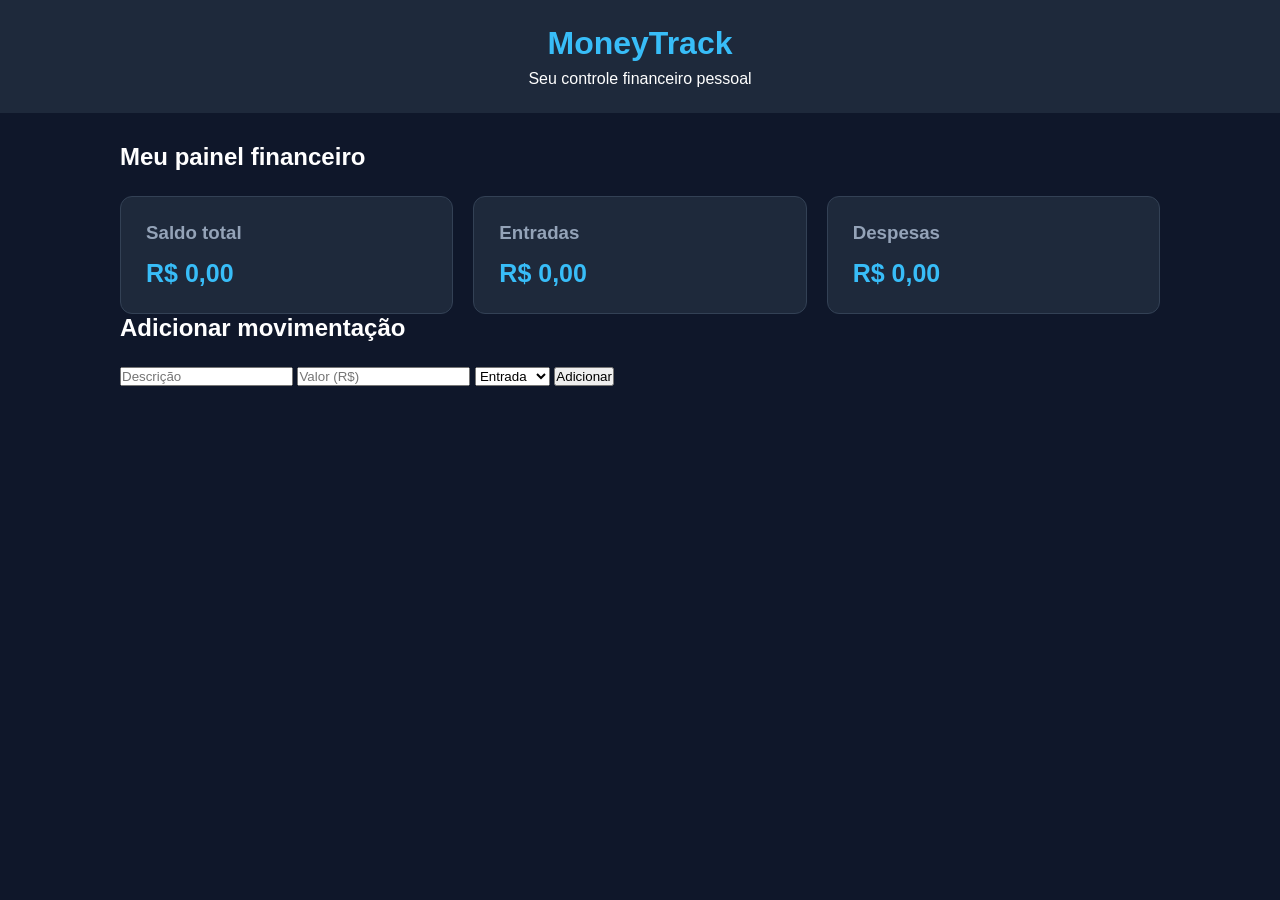
==== index.html @ 86da8b5b "Primeira versão do MoneyTrack" ====
<!DOCTYPE html>
<html lang="pt-BR">

<head>
    <meta charset="UTF-8">
    <meta name="viewport" content="width=device-width, initial-scale=1.0">

    <title>MoneyTrack - Controle Financeiro</title>

    <link rel="stylesheet" href="estilo.css">
</head>

<body>

    <header>
        <h1>MoneyTrack</h1>
        <p>Seu controle financeiro pessoal</p>
    </header>

    <main>

        <h2>Meu painel financeiro</h2>

        <!-- Resumo financeiro -->
        <section class="resumo">

            <div class="card">
                <h3>Saldo total</h3>
                <p>R$ 0,00</p>
            </div>

            <div class="card">
                <h3>Entradas</h3>
                <p>R$ 0,00</p>
            </div>

            <div class="card">
                <h3>Despesas</h3>
                <p>R$ 0,00</p>
            </div>

        </section>

        <!-- Adicionar movimentação -->
        <section class="movimentacoes">

            <h2>Adicionar movimentação</h2>

            <input
                type="text"
                id="descricao"
                placeholder="Descrição"
            >

            <input
                type="text"
                id="valor"
                placeholder="Valor (R$)"
                inputmode="decimal"
            >

            <select id="tipo">
                <option value="entrada">Entrada</option>
                <option value="despesa">Despesa</option>
            </select>

            <button onclick="adicionarMovimentacao()">
                Adicionar
            </button>

        </section>

    </main>

    <script src="script.js"></script>

</body>
</html>
---- estilo.css ----
* {
    margin: 0;
    padding: 0;
    box-sizing: border-box;
}

body {
    background-color: #0f172a;
    color: white;
    font-family: Arial, sans-serif;
}

header {
    background-color: #1e293b;
    padding: 25px;
    text-align: center;
}

header h1 {
    color: #38bdf8;
    margin-bottom: 8px;
}

main {
    padding: 30px;
    max-width: 1100px;
    margin: auto;
}

main h2 {
    margin-bottom: 25px;
}

.resumo {
    display: grid;
    grid-template-columns: repeat(3, 1fr);
    gap: 20px;
}

.card {
    background-color: #1e293b;
    padding: 25px;
    border-radius: 12px;
    border: 1px solid #334155;
}

.card h3 {
    color: #94a3b8;
    margin-bottom: 15px;
}

.card p {
    font-size: 25px;
    font-weight: bold;
    color: #38bdf8;
}

@media (max-width: 650px) {
    .resumo {
        grid-template-columns: 1fr;
    }
}
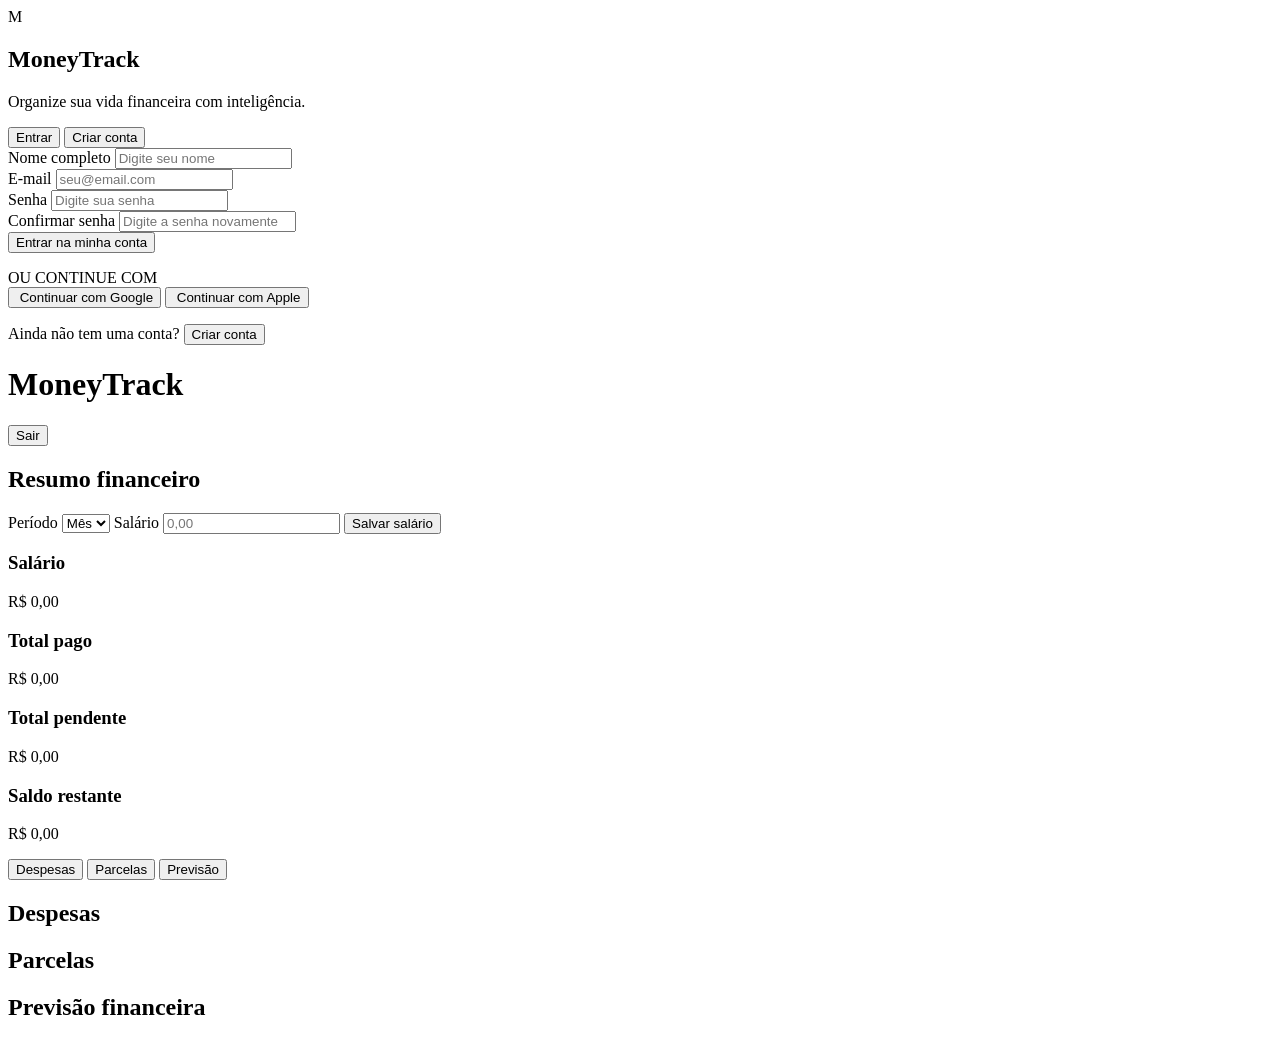
==== commit 9385aec7: "atualizando  versão do MoneyTra" ====
--- a/index.html
+++ b/index.html
@@ -1,79 +1,126 @@
 
 <!DOCTYPE html>
 <html lang="pt-BR">
-
 <head>
-    <meta charset="UTF-8">
-    <meta name="viewport" content="width=device-width, initial-scale=1.0">
-
-    <title>MoneyTrack - Controle Financeiro</title>
-
-    <link rel="stylesheet" href="estilo.css">
+  <meta charset="UTF-8">
+  <meta name="viewport" content="width=device-width, initial-scale=1.0">
+  <title>MoneyTrack</title>
+  <link rel="stylesheet" href="Estilo.css">
 </head>
-
 <body>
 
-    <header>
-        <h1>MoneyTrack</h1>
-        <p>Seu controle financeiro pessoal</p>
+  <main id="authView" class="auth-shell">
+    <section class="auth-card">
+
+      <div class="brand-mark">M</div>
+      <h1>MoneyTrack</h1>
+      <p class="auth-description">Organize sua vida financeira com inteligência.</p>
+
+      <div class="auth-tabs">
+        <button type="button" id="tabLogin" class="auth-tab active">Entrar</button>
+        <button type="button" id="tabCadastro" class="auth-tab">Criar conta</button>
+      </div>
+
+      <form id="authForm">
+        <div id="nomeWrap" class="field hidden">
+          <label for="nomeConta">Nome completo</label>
+          <input type="text" id="nomeConta" placeholder="Digite seu nome" autocomplete="name">
+        </div>
+
+        <div class="field">
+          <label for="email">E-mail</label>
+          <input type="email" id="email" placeholder="seu@email.com" autocomplete="email" required>
+        </div>
+
+        <div class="field">
+          <label for="senha">Senha</label>
+          <input type="password" id="senha" placeholder="Digite sua senha" minlength="6" required>
+        </div>
+
+        <div id="confirmarSenhaWrap" class="field hidden">
+          <label for="confirmarSenha">Confirmar senha</label>
+          <input type="password" id="confirmarSenha" placeholder="Digite a senha novamente" minlength="6">
+        </div>
+
+        <button type="submit" id="authSubmit" class="primary">Entrar na minha conta</button>
+        <p id="authMessage" class="message" role="status"></p>
+      </form>
+
+      <div class="login-divider"><span>OU CONTINUE COM</span></div>
+
+      <button type="button" id="googleLogin" class="social-btn">
+        <img src="https://www.gstatic.com/firebasejs/ui/2.0.0/images/auth/google.svg" alt="">
+        Continuar com Google
+      </button>
+
+      <button type="button" id="appleLogin" class="social-btn">
+        <img src="https://cdn.jsdelivr.net/npm/simple-icons@v14/icons/apple.svg" alt="">
+        Continuar com Apple
+      </button>
+
+      <p class="auth-footer">
+        <span id="authFooterText">Ainda não tem uma conta?</span>
+        <button type="button" id="footerToggle">Criar conta</button>
+      </p>
+
+    </section>
+  </main>
+
+  <main id="appView" class="hidden">
+    <header class="topbar">
+      <h1>MoneyTrack</h1>
+      <div>
+        <span id="userLabel"></span>
+        <button type="button" id="logoutBtn">Sair</button>
+      </div>
     </header>
 
-    <main>
+    <section class="container">
+      <div class="panel">
+        <h2>Resumo financeiro</h2>
+        <label for="periodo">Período</label>
+        <select id="periodo">
+          <option value="dia">Dia</option>
+          <option value="mes" selected>Mês</option>
+          <option value="ano">Ano</option>
+        </select>
+        <label for="salario">Salário</label>
+        <input type="number" id="salario" placeholder="0,00">
+        <button type="button" id="saveSalary">Salvar salário</button>
+      </div>
 
-        <h2>Meu painel financeiro</h2>
+      <div class="summary-grid">
+        <div class="panel"><h3>Salário</h3><p id="valorSalario">R$ 0,00</p></div>
+        <div class="panel"><h3>Total pago</h3><p id="totalPago">R$ 0,00</p></div>
+        <div class="panel"><h3>Total pendente</h3><p id="totalPendente">R$ 0,00</p></div>
+        <div class="panel"><h3>Saldo restante</h3><p id="saldoRestante">R$ 0,00</p></div>
+      </div>
 
-        <!-- Resumo financeiro -->
-        <section class="resumo">
+      <nav class="app-tabs">
+        <button type="button" id="abaDespesas">Despesas</button>
+        <button type="button" id="abaParcelas">Parcelas</button>
+        <button type="button" id="abaPrevisao">Previsão</button>
+      </nav>
 
-            <div class="card">
-                <h3>Saldo total</h3>
-                <p>R$ 0,00</p>
-            </div>
+      <section id="painelDespesas" class="panel">
+        <h2>Despesas</h2>
+        <div id="listaDespesas"></div>
+      </section>
 
-            <div class="card">
-                <h3>Entradas</h3>
-                <p>R$ 0,00</p>
-            </div>
+      <section id="painelParcelas" class="panel hidden">
+        <h2>Parcelas</h2>
+        <div id="listaParcelas"></div>
+      </section>
 
-            <div class="card">
-                <h3>Despesas</h3>
-                <p>R$ 0,00</p>
-            </div>
+      <section id="painelPrevisao" class="panel hidden">
+        <h2>Previsão financeira</h2>
+        <div id="listaPrevisao"></div>
+      </section>
+    </section>
+  </main>
 
-        </section>
-
-        <!-- Adicionar movimentação -->
-        <section class="movimentacoes">
-
-            <h2>Adicionar movimentação</h2>
-
-            <input
-                type="text"
-                id="descricao"
-                placeholder="Descrição"
-            >
-
-            <input
-                type="text"
-                id="valor"
-                placeholder="Valor (R$)"
-                inputmode="decimal"
-            >
-
-            <select id="tipo">
-                <option value="entrada">Entrada</option>
-                <option value="despesa">Despesa</option>
-            </select>
-
-            <button onclick="adicionarMovimentacao()">
-                Adicionar
-            </button>
-
-        </section>
-
-    </main>
-
-    <script src="script.js"></script>
-
+  <script src="https://cdn.jsdelivr.net/npm/@supabase/supabase-js@2"></script>
+  <script src="Config.js"></script>
+  <script src="JScript.js"></script>
 </body>
 </html>
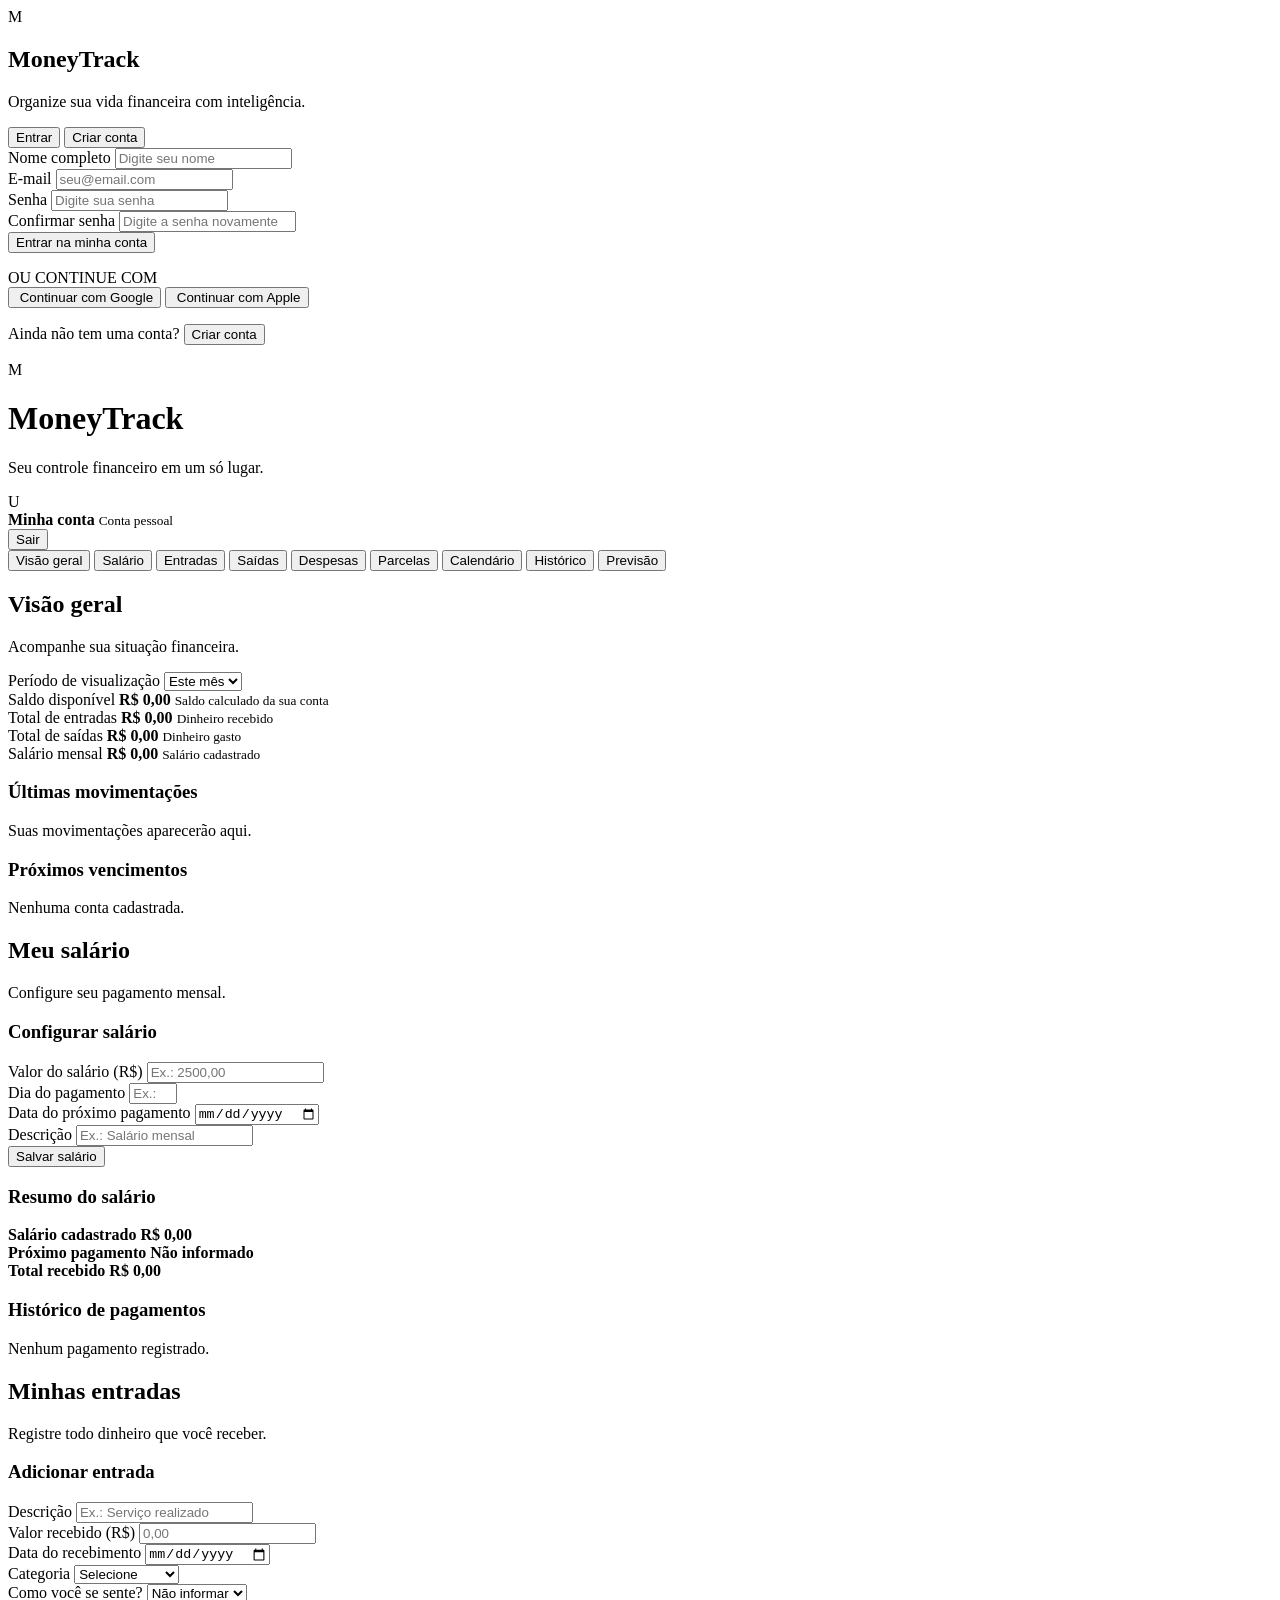
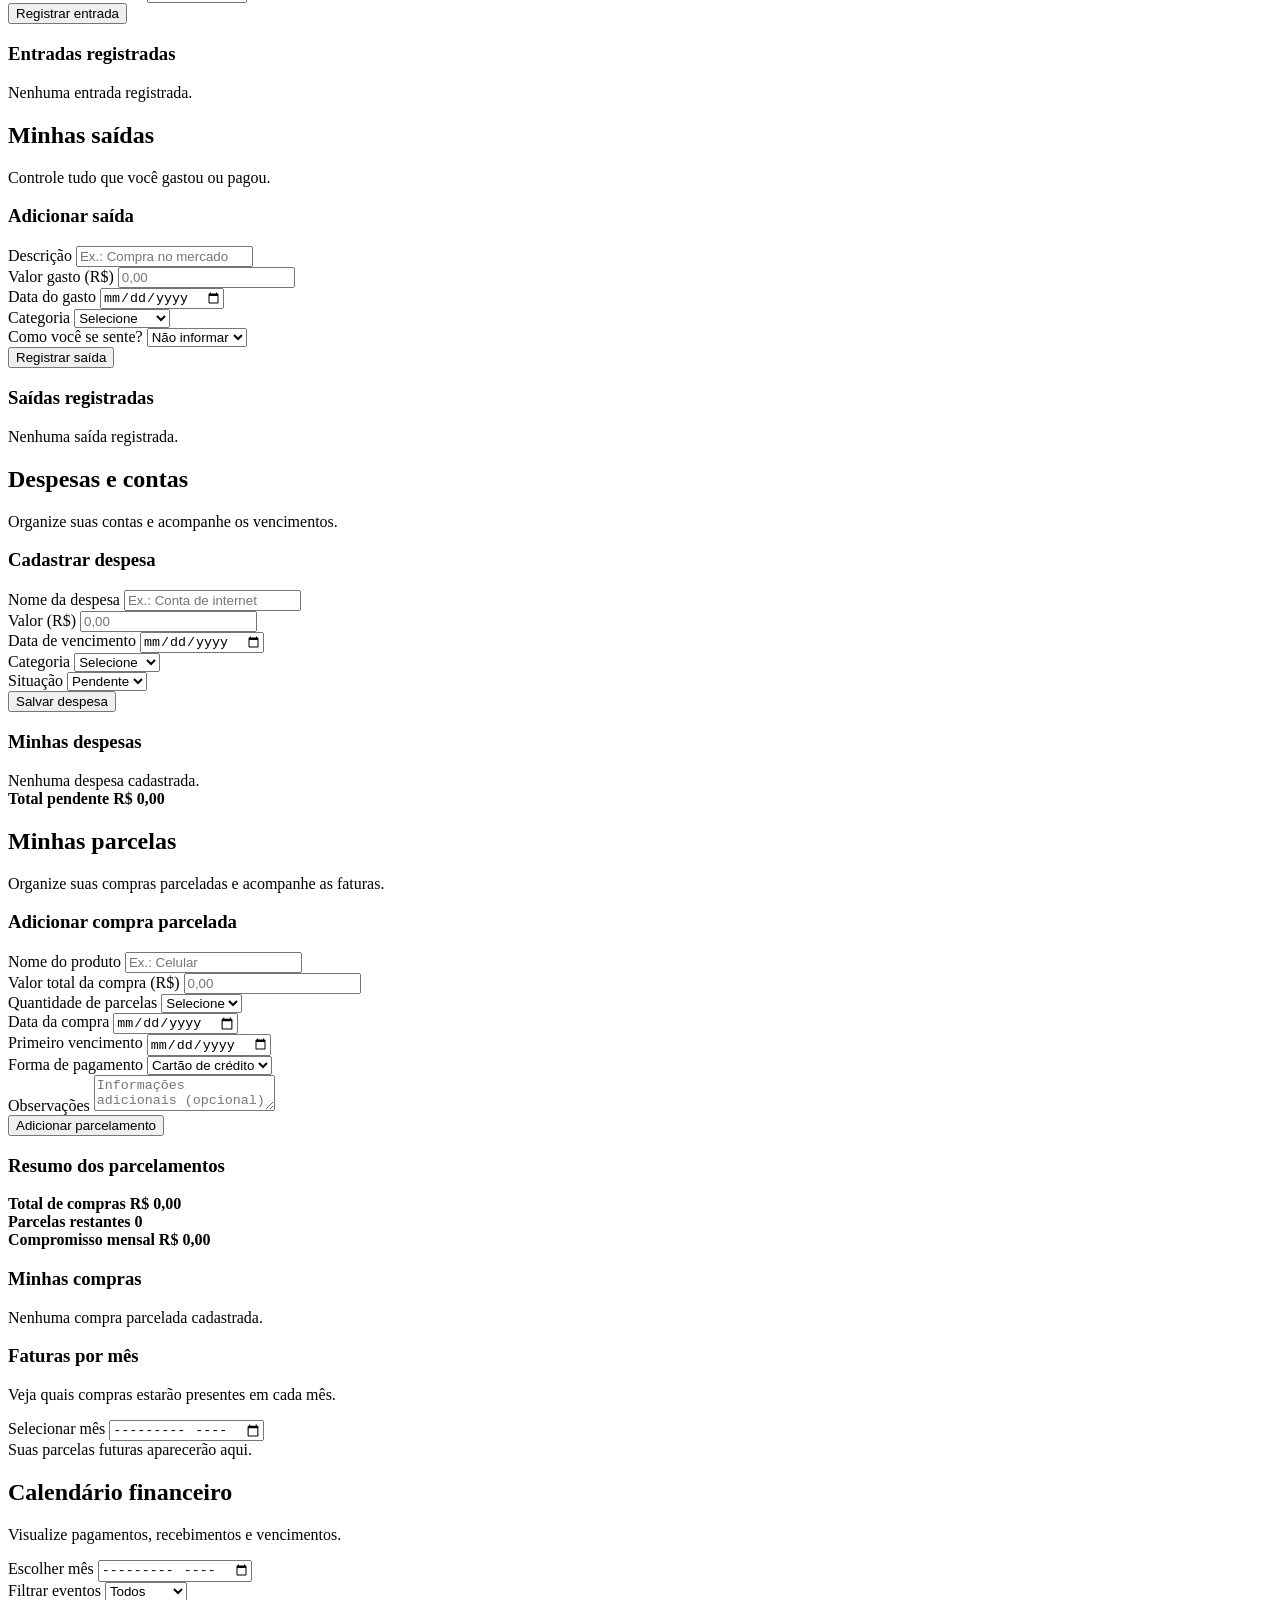
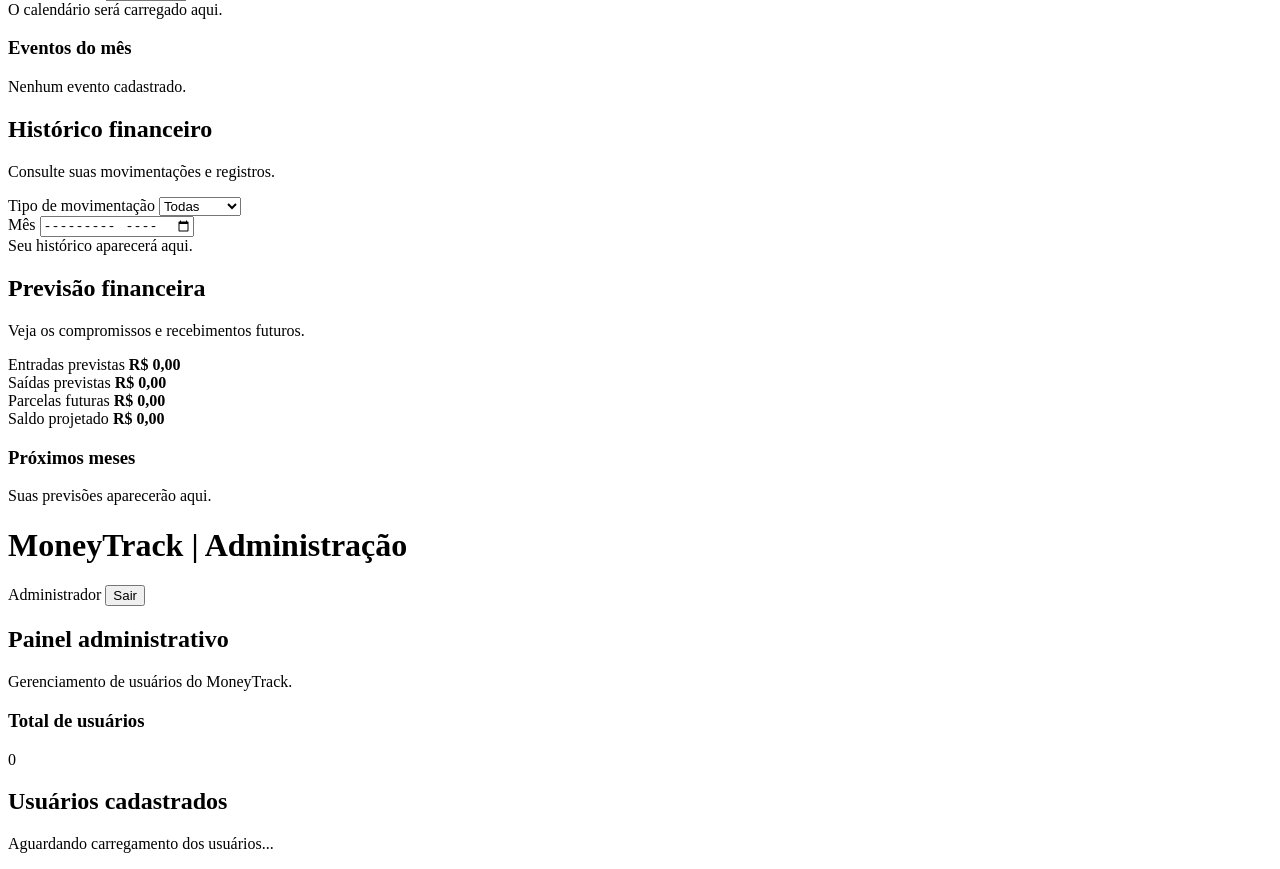
==== commit 4bc8e8da: "Adicionar estrutura HTML do MoneyTrack" ====
--- a/index.html
+++ b/index.html
@@ -1,126 +1,1105 @@
 
 <!DOCTYPE html>
 <html lang="pt-BR">
+
 <head>
   <meta charset="UTF-8">
   <meta name="viewport" content="width=device-width, initial-scale=1.0">
+  <meta name="theme-color" content="#0b1220">
+
   <title>MoneyTrack</title>
+
   <link rel="stylesheet" href="Estilo.css">
+  <link rel="stylesheet" href="Painel.css">
 </head>
+
 <body>
 
+  <!-- =====================================
+       LOGIN E CADASTRO
+  ====================================== -->
+
   <main id="authView" class="auth-shell">
+
     <section class="auth-card">
 
       <div class="brand-mark">M</div>
+
       <h1>MoneyTrack</h1>
-      <p class="auth-description">Organize sua vida financeira com inteligência.</p>
+
+      <p class="auth-description">
+        Organize sua vida financeira com inteligência.
+      </p>
 
       <div class="auth-tabs">
-        <button type="button" id="tabLogin" class="auth-tab active">Entrar</button>
-        <button type="button" id="tabCadastro" class="auth-tab">Criar conta</button>
+        <button type="button" id="tabLogin" class="auth-tab active">
+          Entrar
+        </button>
+
+        <button type="button" id="tabCadastro" class="auth-tab">
+          Criar conta
+        </button>
       </div>
 
       <form id="authForm">
+
         <div id="nomeWrap" class="field hidden">
           <label for="nomeConta">Nome completo</label>
-          <input type="text" id="nomeConta" placeholder="Digite seu nome" autocomplete="name">
+          <input
+            type="text"
+            id="nomeConta"
+            placeholder="Digite seu nome"
+            autocomplete="name"
+          >
         </div>
 
         <div class="field">
           <label for="email">E-mail</label>
-          <input type="email" id="email" placeholder="seu@email.com" autocomplete="email" required>
+          <input
+            type="email"
+            id="email"
+            placeholder="seu@email.com"
+            autocomplete="email"
+            required
+          >
         </div>
 
         <div class="field">
           <label for="senha">Senha</label>
-          <input type="password" id="senha" placeholder="Digite sua senha" minlength="6" required>
+          <input
+            type="password"
+            id="senha"
+            placeholder="Digite sua senha"
+            minlength="6"
+            required
+          >
         </div>
 
         <div id="confirmarSenhaWrap" class="field hidden">
           <label for="confirmarSenha">Confirmar senha</label>
-          <input type="password" id="confirmarSenha" placeholder="Digite a senha novamente" minlength="6">
-        </div>
-
-        <button type="submit" id="authSubmit" class="primary">Entrar na minha conta</button>
+          <input
+            type="password"
+            id="confirmarSenha"
+            placeholder="Digite a senha novamente"
+            minlength="6"
+          >
+        </div>
+
+        <button type="submit" id="authSubmit" class="primary">
+          Entrar na minha conta
+        </button>
+
         <p id="authMessage" class="message" role="status"></p>
+
       </form>
 
-      <div class="login-divider"><span>OU CONTINUE COM</span></div>
+      <div class="login-divider">
+        <span>OU CONTINUE COM</span>
+      </div>
 
       <button type="button" id="googleLogin" class="social-btn">
-        <img src="https://www.gstatic.com/firebasejs/ui/2.0.0/images/auth/google.svg" alt="">
+        <img
+          src="https://www.gstatic.com/firebasejs/ui/2.0.0/images/auth/google.svg"
+          alt=""
+        >
         Continuar com Google
       </button>
 
       <button type="button" id="appleLogin" class="social-btn">
-        <img src="https://cdn.jsdelivr.net/npm/simple-icons@v14/icons/apple.svg" alt="">
+        <img
+          src="https://cdn.jsdelivr.net/npm/simple-icons@v14/icons/apple.svg"
+          alt=""
+        >
         Continuar com Apple
       </button>
 
       <p class="auth-footer">
-        <span id="authFooterText">Ainda não tem uma conta?</span>
-        <button type="button" id="footerToggle">Criar conta</button>
+        <span id="authFooterText">
+          Ainda não tem uma conta?
+        </span>
+
+        <button type="button" id="footerToggle">
+          Criar conta
+        </button>
       </p>
 
     </section>
   </main>
 
+
+  <!-- =====================================
+       PAINEL FINANCEIRO DO USUÁRIO
+  ====================================== -->
+
   <main id="appView" class="hidden">
+
+    <div class="dashboard">
+
+      <!-- CABEÇALHO -->
+
+      <header class="dashboard-header">
+
+        <div class="dashboard-brand">
+          <div class="brand-mark">M</div>
+
+          <div>
+            <h1>Money<span>Track</span></h1>
+            <p class="dashboard-subtitle">
+              Seu controle financeiro em um só lugar.
+            </p>
+          </div>
+        </div>
+
+        <div class="dashboard-user">
+
+          <div class="user-avatar" id="userAvatar">U</div>
+
+          <div class="user-info">
+            <strong id="userLabel">Minha conta</strong>
+            <small>Conta pessoal</small>
+          </div>
+
+          <button type="button" id="logoutBtn" class="finance-button secondary">
+            Sair
+          </button>
+
+        </div>
+
+      </header>
+
+
+      <!-- NAVEGAÇÃO PRINCIPAL -->
+
+      <nav class="dashboard-nav" aria-label="Menu financeiro">
+
+        <button type="button" class="active" data-tab="painelVisaoGeral">
+          Visão geral
+        </button>
+
+        <button type="button" id="abaSalario" data-tab="painelSalario">
+          Salário
+        </button>
+
+        <button type="button" id="abaEntradas" data-tab="painelEntradas">
+          Entradas
+        </button>
+
+        <button type="button" id="abaSaidas" data-tab="painelSaidas">
+          Saídas
+        </button>
+
+        <button type="button" id="abaDespesas" data-tab="painelDespesas">
+          Despesas
+        </button>
+
+        <button type="button" id="abaParcelas" data-tab="painelParcelas">
+          Parcelas
+        </button>
+
+        <button type="button" id="abaCalendario" data-tab="painelCalendario">
+          Calendário
+        </button>
+
+        <button type="button" id="abaHistorico" data-tab="painelHistorico">
+          Histórico
+        </button>
+
+        <button type="button" id="abaPrevisao" data-tab="painelPrevisao">
+          Previsão
+        </button>
+
+      </nav>
+
+
+      <!-- =================================
+           VISÃO GERAL
+      ================================== -->
+
+      <section id="painelVisaoGeral" class="dashboard-panel active">
+
+        <div class="section-heading">
+          <h2>Visão geral</h2>
+          <p>Acompanhe sua situação financeira.</p>
+        </div>
+
+        <div class="panel-card">
+
+          <label for="periodo">Período de visualização</label>
+
+          <select id="periodo">
+            <option value="dia">Hoje</option>
+            <option value="mes" selected>Este mês</option>
+            <option value="ano">Este ano</option>
+          </select>
+
+        </div>
+
+        <div class="summary-grid">
+
+          <div class="summary-card">
+            <span class="card-label">Saldo disponível</span>
+            <strong class="card-value value-blue" id="saldoRestante">
+              R$ 0,00
+            </strong>
+            <small class="card-description">
+              Saldo calculado da sua conta
+            </small>
+          </div>
+
+          <div class="summary-card">
+            <span class="card-label">Total de entradas</span>
+            <strong class="card-value value-positive" id="totalEntradas">
+              R$ 0,00
+            </strong>
+            <small class="card-description">
+              Dinheiro recebido
+            </small>
+          </div>
+
+          <div class="summary-card">
+            <span class="card-label">Total de saídas</span>
+            <strong class="card-value value-negative" id="totalSaidas">
+              R$ 0,00
+            </strong>
+            <small class="card-description">
+              Dinheiro gasto
+            </small>
+          </div>
+
+          <div class="summary-card">
+            <span class="card-label">Salário mensal</span>
+            <strong class="card-value" id="valorSalario">
+              R$ 0,00
+            </strong>
+            <small class="card-description">
+              Salário cadastrado
+            </small>
+          </div>
+
+        </div>
+
+        <div class="panel-grid">
+
+          <section class="panel-card">
+            <h3>Últimas movimentações</h3>
+
+            <div id="listaUltimasMovimentacoes" class="finance-list">
+              <div class="empty-state">
+                Suas movimentações aparecerão aqui.
+              </div>
+            </div>
+          </section>
+
+          <section class="panel-card">
+            <h3>Próximos vencimentos</h3>
+
+            <div id="listaProximosVencimentos" class="finance-list">
+              <div class="empty-state">
+                Nenhuma conta cadastrada.
+              </div>
+            </div>
+          </section>
+
+        </div>
+
+      </section>
+
+
+      <!-- =================================
+           SALÁRIO
+      ================================== -->
+
+      <section id="painelSalario" class="dashboard-panel">
+
+        <div class="section-heading">
+          <h2>Meu salário</h2>
+          <p>Configure seu pagamento mensal.</p>
+        </div>
+
+        <div class="panel-grid">
+
+          <section class="panel-card">
+
+            <h3>Configurar salário</h3>
+
+            <form id="formSalario" class="finance-form">
+
+              <div>
+                <label for="salario">Valor do salário (R$)</label>
+                <input
+                  type="number"
+                  id="salario"
+                  min="0"
+                  step="0.01"
+                  placeholder="Ex.: 2500,00"
+                  required
+                >
+              </div>
+
+              <div>
+                <label for="dataPagamentoSalario">
+                  Dia do pagamento
+                </label>
+                <input
+                  type="number"
+                  id="dataPagamentoSalario"
+                  min="1"
+                  max="31"
+                  placeholder="Ex.: 5"
+                  required
+                >
+              </div>
+
+              <div>
+                <label for="primeiroPagamento">
+                  Data do próximo pagamento
+                </label>
+                <input type="date" id="primeiroPagamento" required>
+              </div>
+
+              <div>
+                <label for="descricaoSalario">Descrição</label>
+                <input
+                  type="text"
+                  id="descricaoSalario"
+                  placeholder="Ex.: Salário mensal"
+                >
+              </div>
+
+              <button type="submit" id="saveSalary" class="finance-button">
+                Salvar salário
+              </button>
+
+            </form>
+
+            <p id="mensagemSalario" class="finance-message" role="status"></p>
+
+          </section>
+
+          <section class="panel-card">
+
+            <h3>Resumo do salário</h3>
+
+            <div class="finance-list">
+
+              <div class="finance-item">
+                <strong>Salário cadastrado</strong>
+                <strong id="resumoSalario">R$ 0,00</strong>
+              </div>
+
+              <div class="finance-item">
+                <strong>Próximo pagamento</strong>
+                <strong id="resumoDataPagamento">Não informado</strong>
+              </div>
+
+              <div class="finance-item">
+                <strong>Total recebido</strong>
+                <strong id="totalPago">R$ 0,00</strong>
+              </div>
+
+            </div>
+
+            <h3>Histórico de pagamentos</h3>
+
+            <div id="historicoSalario" class="finance-list">
+              <div class="empty-state">
+                Nenhum pagamento registrado.
+              </div>
+            </div>
+
+          </section>
+
+        </div>
+
+      </section>
+
+
+      <!-- =================================
+           ENTRADAS
+      ================================== -->
+
+      <section id="painelEntradas" class="dashboard-panel">
+
+        <div class="section-heading">
+          <h2>Minhas entradas</h2>
+          <p>Registre todo dinheiro que você receber.</p>
+        </div>
+
+        <div class="panel-grid">
+
+          <section class="panel-card">
+
+            <h3>Adicionar entrada</h3>
+
+            <form id="formEntrada" class="finance-form">
+
+              <div>
+                <label for="entradaDescricao">Descrição</label>
+                <input
+                  type="text"
+                  id="entradaDescricao"
+                  placeholder="Ex.: Serviço realizado"
+                  required
+                >
+              </div>
+
+              <div>
+                <label for="entradaValor">Valor recebido (R$)</label>
+                <input
+                  type="number"
+                  id="entradaValor"
+                  min="0.01"
+                  step="0.01"
+                  placeholder="0,00"
+                  required
+                >
+              </div>
+
+              <div>
+                <label for="entradaData">Data do recebimento</label>
+                <input type="date" id="entradaData" required>
+              </div>
+
+              <div>
+                <label for="entradaCategoria">Categoria</label>
+                <select id="entradaCategoria" required>
+                  <option value="">Selecione</option>
+                  <option value="Salário">Salário</option>
+                  <option value="Serviços">Serviços</option>
+                  <option value="Pix">Pix recebido</option>
+                  <option value="Vendas">Vendas</option>
+                  <option value="Investimentos">Investimentos</option>
+                  <option value="Outros">Outros</option>
+                </select>
+              </div>
+
+              <div>
+                <label for="entradaSentimento">Como você se sente?</label>
+                <select id="entradaSentimento">
+                  <option value="">Não informar</option>
+                  <option value="Feliz">Feliz</option>
+                  <option value="Tranquilo">Tranquilo</option>
+                  <option value="Satisfeito">Satisfeito</option>
+                  <option value="Preocupado">Preocupado</option>
+                  <option value="Ansioso">Ansioso</option>
+                </select>
+              </div>
+
+              <button type="submit" class="finance-button">
+                Registrar entrada
+              </button>
+
+            </form>
+
+            <p id="mensagemEntrada" class="finance-message" role="status"></p>
+
+          </section>
+
+          <section class="panel-card">
+            <h3>Entradas registradas</h3>
+
+            <div id="listaEntradas" class="finance-list">
+              <div class="empty-state">
+                Nenhuma entrada registrada.
+              </div>
+            </div>
+          </section>
+
+        </div>
+
+      </section>
+
+
+      <!-- =================================
+           SAÍDAS
+      ================================== -->
+
+      <section id="painelSaidas" class="dashboard-panel">
+
+        <div class="section-heading">
+          <h2>Minhas saídas</h2>
+          <p>Controle tudo que você gastou ou pagou.</p>
+        </div>
+
+        <div class="panel-grid">
+
+          <section class="panel-card">
+
+            <h3>Adicionar saída</h3>
+
+            <form id="formSaida" class="finance-form">
+
+              <div>
+                <label for="saidaDescricao">Descrição</label>
+                <input
+                  type="text"
+                  id="saidaDescricao"
+                  placeholder="Ex.: Compra no mercado"
+                  required
+                >
+              </div>
+
+              <div>
+                <label for="saidaValor">Valor gasto (R$)</label>
+                <input
+                  type="number"
+                  id="saidaValor"
+                  min="0.01"
+                  step="0.01"
+                  placeholder="0,00"
+                  required
+                >
+              </div>
+
+              <div>
+                <label for="saidaData">Data do gasto</label>
+                <input type="date" id="saidaData" required>
+              </div>
+
+              <div>
+                <label for="saidaCategoria">Categoria</label>
+                <select id="saidaCategoria" required>
+                  <option value="">Selecione</option>
+                  <option value="Alimentação">Alimentação</option>
+                  <option value="Moradia">Moradia</option>
+                  <option value="Transporte">Transporte</option>
+                  <option value="Lazer">Lazer</option>
+                  <option value="Saúde">Saúde</option>
+                  <option value="Compras">Compras</option>
+                  <option value="Educação">Educação</option>
+                  <option value="Outros">Outros</option>
+                </select>
+              </div>
+
+              <div>
+                <label for="saidaSentimento">Como você se sente?</label>
+                <select id="saidaSentimento">
+                  <option value="">Não informar</option>
+                  <option value="Feliz">Feliz</option>
+                  <option value="Tranquilo">Tranquilo</option>
+                  <option value="Preocupado">Preocupado</option>
+                  <option value="Ansioso">Ansioso</option>
+                  <option value="Arrependido">Arrependido</option>
+                  <option value="Satisfeito">Satisfeito</option>
+                </select>
+              </div>
+
+              <button type="submit" class="finance-button">
+                Registrar saída
+              </button>
+
+            </form>
+
+            <p id="mensagemSaida" class="finance-message" role="status"></p>
+
+          </section>
+
+          <section class="panel-card">
+            <h3>Saídas registradas</h3>
+
+            <div id="listaSaidas" class="finance-list">
+              <div class="empty-state">
+                Nenhuma saída registrada.
+              </div>
+            </div>
+          </section>
+
+        </div>
+
+      </section>
+
+
+      <!-- =================================
+           DESPESAS
+      ================================== -->
+
+      <section id="painelDespesas" class="dashboard-panel">
+
+        <div class="section-heading">
+          <h2>Despesas e contas</h2>
+          <p>Organize suas contas e acompanhe os vencimentos.</p>
+        </div>
+
+        <div class="panel-grid">
+
+          <section class="panel-card">
+
+            <h3>Cadastrar despesa</h3>
+
+            <form id="formDespesa" class="finance-form">
+
+              <div>
+                <label for="despesaDescricao">Nome da despesa</label>
+                <input
+                  type="text"
+                  id="despesaDescricao"
+                  placeholder="Ex.: Conta de internet"
+                  required
+                >
+              </div>
+
+              <div>
+                <label for="despesaValor">Valor (R$)</label>
+                <input
+                  type="number"
+                  id="despesaValor"
+                  min="0.01"
+                  step="0.01"
+                  placeholder="0,00"
+                  required
+                >
+              </div>
+
+              <div>
+                <label for="despesaVencimento">Data de vencimento</label>
+                <input type="date" id="despesaVencimento" required>
+              </div>
+
+              <div>
+                <label for="despesaCategoria">Categoria</label>
+                <select id="despesaCategoria" required>
+                  <option value="">Selecione</option>
+                  <option value="Moradia">Moradia</option>
+                  <option value="Água">Água</option>
+                  <option value="Energia">Energia</option>
+                  <option value="Internet">Internet</option>
+                  <option value="Telefone">Telefone</option>
+                  <option value="Cartão">Cartão</option>
+                  <option value="Transporte">Transporte</option>
+                  <option value="Outros">Outros</option>
+                </select>
+              </div>
+
+              <div>
+                <label for="despesaStatus">Situação</label>
+                <select id="despesaStatus">
+                  <option value="pendente">Pendente</option>
+                  <option value="pago">Pago</option>
+                </select>
+              </div>
+
+              <button type="submit" class="finance-button">
+                Salvar despesa
+              </button>
+
+            </form>
+
+            <p id="mensagemDespesa" class="finance-message" role="status"></p>
+
+          </section>
+
+          <section class="panel-card">
+
+            <h3>Minhas despesas</h3>
+
+            <div id="listaDespesas" class="finance-list">
+              <div class="empty-state">
+                Nenhuma despesa cadastrada.
+              </div>
+            </div>
+
+            <div class="finance-item">
+              <strong>Total pendente</strong>
+              <strong id="totalPendente" class="value-negative">
+                R$ 0,00
+              </strong>
+            </div>
+
+          </section>
+
+        </div>
+
+      </section>
+
+
+      <!-- =================================
+           PARCELAS
+      ================================== -->
+
+      <section id="painelParcelas" class="dashboard-panel">
+
+        <div class="section-heading">
+          <h2>Minhas parcelas</h2>
+          <p>Organize suas compras parceladas e acompanhe as faturas.</p>
+        </div>
+
+        <div class="panel-grid">
+
+          <section class="panel-card">
+
+            <h3>Adicionar compra parcelada</h3>
+
+            <form id="formParcela" class="finance-form">
+
+              <div>
+                <label for="parcelaProduto">Nome do produto</label>
+                <input
+                  type="text"
+                  id="parcelaProduto"
+                  placeholder="Ex.: Celular"
+                  required
+                >
+              </div>
+
+              <div>
+                <label for="parcelaValorTotal">Valor total da compra (R$)</label>
+                <input
+                  type="number"
+                  id="parcelaValorTotal"
+                  min="0.01"
+                  step="0.01"
+                  placeholder="0,00"
+                  required
+                >
+              </div>
+
+              <div>
+                <label for="parcelaQuantidade">Quantidade de parcelas</label>
+                <select id="parcelaQuantidade" required>
+                  <option value="">Selecione</option>
+                  <option value="1">1 vez</option>
+                  <option value="2">2 vezes</option>
+                  <option value="3">3 vezes</option>
+                  <option value="4">4 vezes</option>
+                  <option value="5">5 vezes</option>
+                  <option value="6">6 vezes</option>
+                  <option value="8">8 vezes</option>
+                  <option value="10">10 vezes</option>
+                  <option value="12">12 vezes</option>
+                  <option value="15">15 vezes</option>
+                  <option value="18">18 vezes</option>
+                  <option value="24">24 vezes</option>
+                  <option value="36">36 vezes</option>
+                </select>
+              </div>
+
+              <div>
+                <label for="parcelaDataCompra">Data da compra</label>
+                <input type="date" id="parcelaDataCompra" required>
+              </div>
+
+              <div>
+                <label for="parcelaPrimeiroVencimento">
+                  Primeiro vencimento
+                </label>
+                <input type="date" id="parcelaPrimeiroVencimento" required>
+              </div>
+
+              <div>
+                <label for="parcelaMetodo">Forma de pagamento</label>
+                <select id="parcelaMetodo">
+                  <option value="Cartão de crédito">Cartão de crédito</option>
+                  <option value="Cartão de débito">Cartão de débito</option>
+                  <option value="Boleto">Boleto</option>
+                  <option value="Outro">Outro</option>
+                </select>
+              </div>
+
+              <div>
+                <label for="parcelaObservacao">Observações</label>
+                <textarea
+                  id="parcelaObservacao"
+                  placeholder="Informações adicionais (opcional)"
+                ></textarea>
+              </div>
+
+              <button type="submit" class="finance-button">
+                Adicionar parcelamento
+              </button>
+
+            </form>
+
+            <p id="mensagemParcela" class="finance-message" role="status"></p>
+
+          </section>
+
+          <section class="panel-card">
+
+            <h3>Resumo dos parcelamentos</h3>
+
+            <div class="finance-list">
+
+              <div class="finance-item">
+                <strong>Total de compras</strong>
+                <strong id="totalComprasParceladas">R$ 0,00</strong>
+              </div>
+
+              <div class="finance-item">
+                <strong>Parcelas restantes</strong>
+                <strong id="quantidadeParcelasRestantes">0</strong>
+              </div>
+
+              <div class="finance-item">
+                <strong>Compromisso mensal</strong>
+                <strong id="totalParcelasMensais">R$ 0,00</strong>
+              </div>
+
+            </div>
+
+            <h3>Minhas compras</h3>
+
+            <div id="listaParcelas" class="finance-list">
+              <div class="empty-state">
+                Nenhuma compra parcelada cadastrada.
+              </div>
+            </div>
+
+          </section>
+
+        </div>
+
+        <section class="panel-card">
+
+          <h3>Faturas por mês</h3>
+
+          <p class="dashboard-subtitle">
+            Veja quais compras estarão presentes em cada mês.
+          </p>
+
+          <div>
+            <label for="mesFatura">Selecionar mês</label>
+            <input type="month" id="mesFatura">
+          </div>
+
+          <div id="listaFaturaMensal" class="finance-list">
+            <div class="empty-state">
+              Suas parcelas futuras aparecerão aqui.
+            </div>
+          </div>
+
+        </section>
+
+      </section>
+
+
+      <!-- =================================
+           CALENDÁRIO
+      ================================== -->
+
+      <section id="painelCalendario" class="dashboard-panel">
+
+        <div class="section-heading">
+          <h2>Calendário financeiro</h2>
+          <p>Visualize pagamentos, recebimentos e vencimentos.</p>
+        </div>
+
+        <section class="panel-card">
+
+          <div class="panel-grid">
+
+            <div>
+              <label for="calendarioMes">Escolher mês</label>
+              <input type="month" id="calendarioMes">
+            </div>
+
+            <div>
+              <label for="calendarioFiltro">Filtrar eventos</label>
+              <select id="calendarioFiltro">
+                <option value="todos">Todos</option>
+                <option value="entrada">Entradas</option>
+                <option value="saida">Saídas</option>
+                <option value="despesa">Despesas</option>
+                <option value="parcela">Parcelas</option>
+                <option value="salario">Salário</option>
+              </select>
+            </div>
+
+          </div>
+
+          <div id="calendarioGrid" class="calendar-grid">
+            <div class="empty-state">
+              O calendário será carregado aqui.
+            </div>
+          </div>
+
+        </section>
+
+        <section class="panel-card">
+
+          <h3>Eventos do mês</h3>
+
+          <div id="listaEventosCalendario" class="finance-list">
+            <div class="empty-state">
+              Nenhum evento cadastrado.
+            </div>
+          </div>
+
+        </section>
+
+      </section>
+
+
+      <!-- =================================
+           HISTÓRICO
+      ================================== -->
+
+      <section id="painelHistorico" class="dashboard-panel">
+
+        <div class="section-heading">
+          <h2>Histórico financeiro</h2>
+          <p>Consulte suas movimentações e registros.</p>
+        </div>
+
+        <section class="panel-card">
+
+          <div class="panel-grid">
+
+            <div>
+              <label for="historicoFiltro">Tipo de movimentação</label>
+              <select id="historicoFiltro">
+                <option value="todos">Todas</option>
+                <option value="entrada">Entradas</option>
+                <option value="saida">Saídas</option>
+                <option value="despesa">Despesas</option>
+                <option value="parcela">Parcelas</option>
+                <option value="salario">Salários</option>
+              </select>
+            </div>
+
+            <div>
+              <label for="historicoMes">Mês</label>
+              <input type="month" id="historicoMes">
+            </div>
+
+          </div>
+
+          <div id="listaHistorico" class="finance-list">
+            <div class="empty-state">
+              Seu histórico aparecerá aqui.
+            </div>
+          </div>
+
+        </section>
+
+      </section>
+
+
+      <!-- =================================
+           PREVISÃO FINANCEIRA
+      ================================== -->
+
+      <section id="painelPrevisao" class="dashboard-panel">
+
+        <div class="section-heading">
+          <h2>Previsão financeira</h2>
+          <p>Veja os compromissos e recebimentos futuros.</p>
+        </div>
+
+        <div class="summary-grid">
+
+          <div class="summary-card">
+            <span class="card-label">Entradas previstas</span>
+            <strong id="previsaoEntradas" class="card-value value-positive">
+              R$ 0,00
+            </strong>
+          </div>
+
+          <div class="summary-card">
+            <span class="card-label">Saídas previstas</span>
+            <strong id="previsaoSaidas" class="card-value value-negative">
+              R$ 0,00
+            </strong>
+          </div>
+
+          <div class="summary-card">
+            <span class="card-label">Parcelas futuras</span>
+            <strong id="previsaoParcelas" class="card-value">
+              R$ 0,00
+            </strong>
+          </div>
+
+          <div class="summary-card">
+            <span class="card-label">Saldo projetado</span>
+            <strong id="previsaoSaldo" class="card-value value-blue">
+              R$ 0,00
+            </strong>
+          </div>
+
+        </div>
+
+        <section class="panel-card">
+
+          <h3>Próximos meses</h3>
+
+          <div id="listaPrevisao" class="finance-list">
+            <div class="empty-state">
+              Suas previsões aparecerão aqui.
+            </div>
+          </div>
+
+        </section>
+
+      </section>
+
+    </div>
+
+  </main>
+
+
+  <!-- =====================================
+       PAINEL ADMINISTRATIVO
+  ====================================== -->
+
+  <main id="adminView" class="hidden">
+
     <header class="topbar">
-      <h1>MoneyTrack</h1>
+
+      <h1>MoneyTrack | Administração</h1>
+
       <div>
-        <span id="userLabel"></span>
-        <button type="button" id="logoutBtn">Sair</button>
+        <span id="adminLabel">Administrador</span>
+
+        <button type="button" id="adminLogoutBtn">
+          Sair
+        </button>
       </div>
+
     </header>
 
     <section class="container">
+
       <div class="panel">
-        <h2>Resumo financeiro</h2>
-        <label for="periodo">Período</label>
-        <select id="periodo">
-          <option value="dia">Dia</option>
-          <option value="mes" selected>Mês</option>
-          <option value="ano">Ano</option>
-        </select>
-        <label for="salario">Salário</label>
-        <input type="number" id="salario" placeholder="0,00">
-        <button type="button" id="saveSalary">Salvar salário</button>
+        <h2>Painel administrativo</h2>
+        <p>Gerenciamento de usuários do MoneyTrack.</p>
       </div>
 
       <div class="summary-grid">
-        <div class="panel"><h3>Salário</h3><p id="valorSalario">R$ 0,00</p></div>
-        <div class="panel"><h3>Total pago</h3><p id="totalPago">R$ 0,00</p></div>
-        <div class="panel"><h3>Total pendente</h3><p id="totalPendente">R$ 0,00</p></div>
-        <div class="panel"><h3>Saldo restante</h3><p id="saldoRestante">R$ 0,00</p></div>
+
+        <div class="panel">
+          <h3>Total de usuários</h3>
+          <p id="adminTotalUsuarios">0</p>
+        </div>
+
       </div>
 
-      <nav class="app-tabs">
-        <button type="button" id="abaDespesas">Despesas</button>
-        <button type="button" id="abaParcelas">Parcelas</button>
-        <button type="button" id="abaPrevisao">Previsão</button>
-      </nav>
-
-      <section id="painelDespesas" class="panel">
-        <h2>Despesas</h2>
-        <div id="listaDespesas"></div>
-      </section>
-
-      <section id="painelParcelas" class="panel hidden">
-        <h2>Parcelas</h2>
-        <div id="listaParcelas"></div>
-      </section>
-
-      <section id="painelPrevisao" class="panel hidden">
-        <h2>Previsão financeira</h2>
-        <div id="listaPrevisao"></div>
-      </section>
+      <div class="panel">
+
+        <h2>Usuários cadastrados</h2>
+
+        <div id="adminListaUsuarios">
+          Aguardando carregamento dos usuários...
+        </div>
+
+        <p id="adminMessage" class="message" role="status"></p>
+
+      </div>
+
     </section>
+
   </main>
 
+
+  <!-- =====================================
+       BIBLIOTECAS E ARQUIVOS JAVASCRIPT
+  ====================================== -->
+
   <script src="https://cdn.jsdelivr.net/npm/@supabase/supabase-js@2"></script>
+
   <script src="Config.js"></script>
+
   <script src="JScript.js"></script>
+
+  <!-- O Painel.js será criado na próxima etapa. -->
+
 </body>
 </html>
